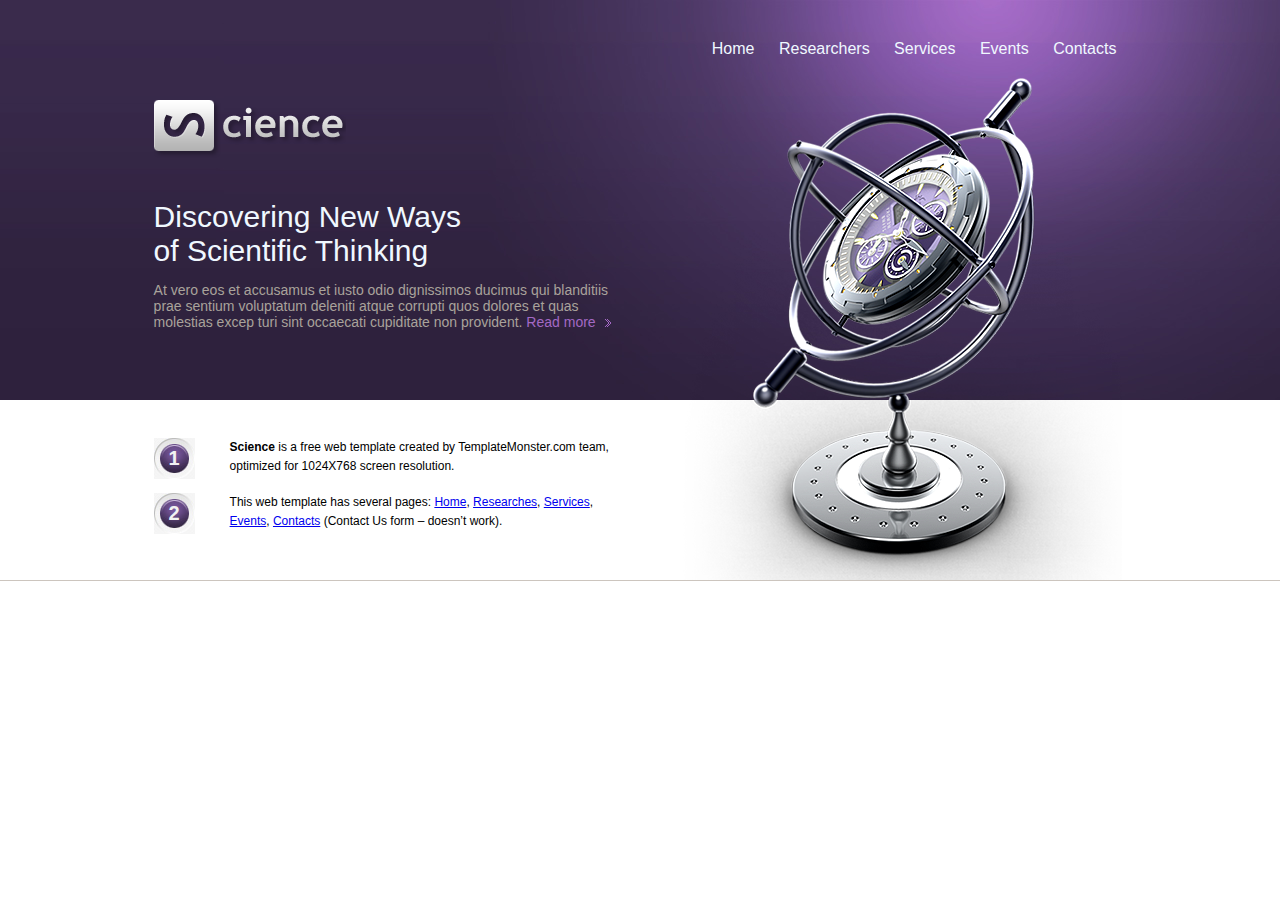
==== index.html @ c8c64d61 "Added full header" ====
<!DOCTYPE html>
<html lang="en">
<head>
    <meta charset="UTF-8">
    <link href="css/style.css" rel="stylesheet"/>
    <title>Science</title>
</head>
<body id="page1">
<div id="img1"></div>
<div class="header">
    <div class="main">
        <div class="wraper">
            <div class="wraper">
                <ul class="navbar ">
                    <li><a href="index.html">Home</a></li>
                    <li><a href="#">Researchers</a></li>
                    <li><a href="#">Services</a></li>
                    <li><a href="#">Events</a></li>
                    <li><a href="#">Contacts</a></li>
                </ul>
            </div>
            <div class="wraper">
                <a href="index.html">
                    <img src="img/logo.png" class="logo">
                </a>
            </div>
        </div>
        <div class="wraper">
            <article class="discribing">
                <div class="text1">
                    Discovering New Ways <span>of Scientific Thinking</span>
                </div>
                <p>At vero eos et accusamus et iusto odio dignissimos ducimus qui blanditiis prae sentium voluptatum
                    deleniti atque corrupti quos dolores et quas molestias excep turi sint occaecati cupiditate non
                    provident. <a href="#" class="link">Read more</a></p>
            </article>
        </div>
    </div>
</div>
<div class="body1 main">
    <div class="discribing ">
        <ul class="list1">
            <li>
                <span class="box1">1</span>
                <strong>Science</strong> is a free web template created by TemplateMonster.com team, optimized
                for 1024X768 screen resolution.<a href="#" class="arrow"></a>
            </li>
            <li>
                <span class="box1">2</span>
                This web template has several pages: <a href="#">Home</a>, <a href="#">Researches</a>,
                <a href="#l">Services</a>, <a href="#">Events</a>, <a href="#">Contacts</a>
                (Contact Us form – doesn’t work).
            </li>
        </ul>
    </div>
</div>
</body>
</html>
---- css/style.css ----
.header{
    background:url(../img/top.jpg) no-repeat;
    width: 100%;
    height:400px;
}

.main{
    z-index: 2;
    width: 100%;
    height: 100%;
    position: relative;
}

#page1{
    height: 100%;
    width: 100%;
    margin-top: 0px;
    margin-left: 0px;
}

html{
    height: 100%;
    margin-top: 0px;
    margin-left: 0px;
    font-family: Arial;
}

.wraper{
    width: 100%;
    height: 50%;
    z-index: 1;
}

.navbar{
    float: right;
    margin-right: 12%;
    margin-top: 40px;
}

.navbar>li{
    display: inline-block;
}

.navbar>li>a{
    text-decoration: none;
    padding: 10px;
    color: aliceblue;
}

li a:hover{
    background-color: aliceblue;
    color: blueviolet;
    border-radius: 4px;
}

.logo{
    margin-left: 12%;
}

.discribing{
    margin-left: 12%;
    height: 100%;
    width: 480px;
}

.text1{
    font-size:30px;
    color:aliceblue;
}

div>span{
    display: block;
}

article>p{
    font-size: 14px;
    color: #a9a29b;
}



.link{
    text-decoration: none;
    background: url(../img/marker_1.gif) right 5px no-repeat;
    display: inline-block;
    padding-right: 15px;
}

p>a{
    color: #a369c4;
}

#img1{
    background: url(../img/bg_img1.png) top center no-repeat;
    height: 580px;
    width: 100%;
    position: absolute;
}

.body1{
    height: 180px;
    width: 100%;
    margin-top: -12px;
    border-bottom: 1px solid #ccc5be;
}

.box1
{background:url(../img/box1.jpg) 0 0 no-repeat;
    float:left;
    font:20px "Trebuchet MS", Arial, Helvetica, sans-serif;
    color:#f2f2f2;font-weight:bold;
    line-height:41px;
    width:41px;
    text-align:center;
    margin-right:35px
}

.list1 {
    padding:38px 0 6px 0;
    list-style: none;
    font-size: 12px;
}

.list1 li {
    line-height:19px;
    width:100%;
    overflow:hidden;
    margin-bottom:14px;
}
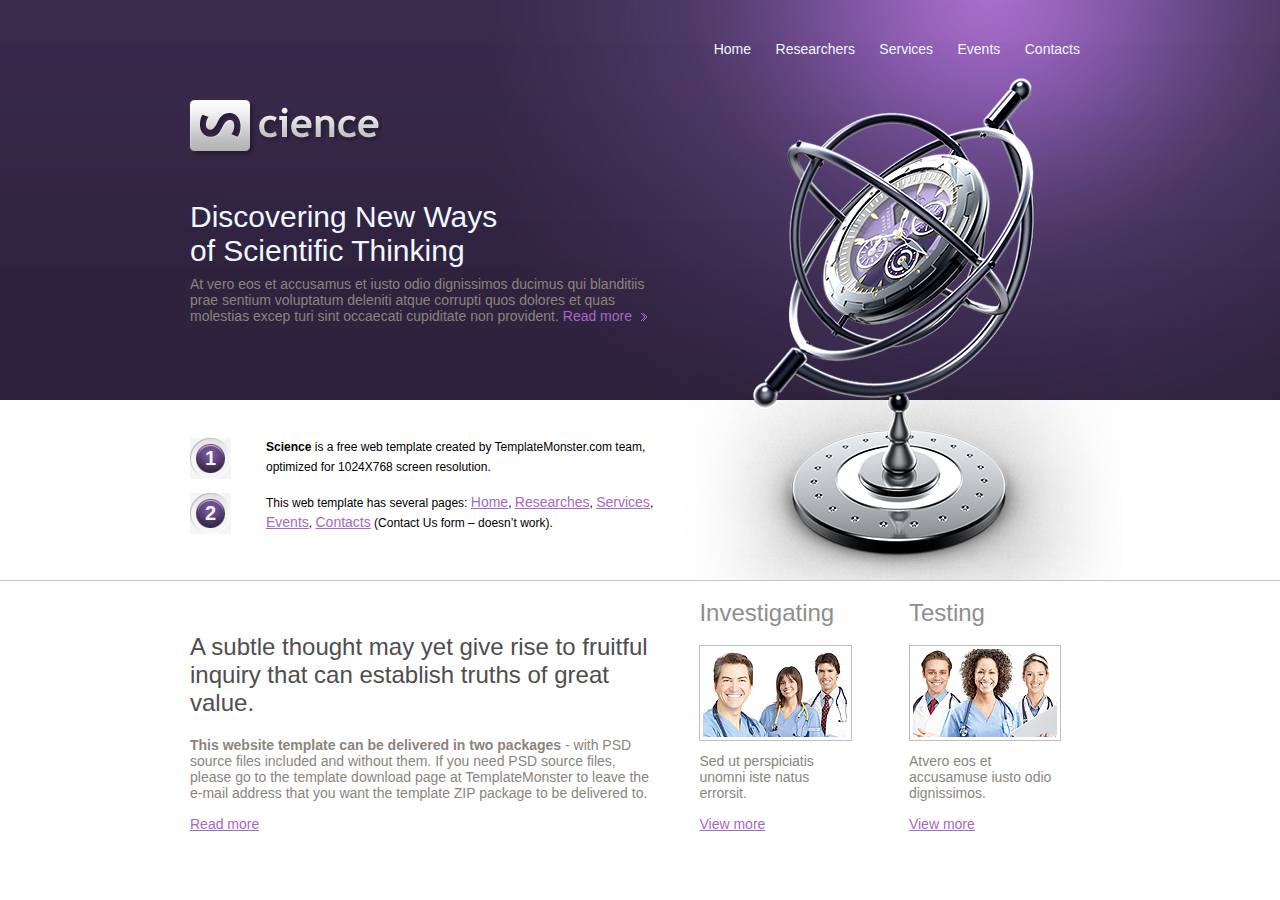
==== commit 3e3a5712: "Started main part of site and some refactoring" ====
--- a/index.html
+++ b/index.html
@@ -21,7 +21,7 @@
             </div>
             <div class="wraper">
                 <a href="index.html">
-                    <img src="img/logo.png" class="logo">
+                    <img src="img/logo.png">
                 </a>
             </div>
         </div>
@@ -37,21 +37,50 @@
         </div>
     </div>
 </div>
-<div class="body1 main">
-    <div class="discribing ">
-        <ul class="list1">
-            <li>
-                <span class="box1">1</span>
-                <strong>Science</strong> is a free web template created by TemplateMonster.com team, optimized
-                for 1024X768 screen resolution.<a href="#" class="arrow"></a>
-            </li>
-            <li>
-                <span class="box1">2</span>
-                This web template has several pages: <a href="#">Home</a>, <a href="#">Researches</a>,
-                <a href="#l">Services</a>, <a href="#">Events</a>, <a href="#">Contacts</a>
-                (Contact Us form – doesn’t work).
-            </li>
-        </ul>
+<div class="body1">
+    <div class="main">
+        <div class="discribing ">
+            <ul class="list1">
+                <li>
+                    <span class="box1">1</span>
+                    <strong>Science</strong> is a free web template created by TemplateMonster.com team, optimized
+                    for 1024X768 screen resolution.<a href="#" class="arrow"></a>
+                </li>
+                <li>
+                    <span class="box1">2</span>
+                    This web template has several pages: <a href="#">Home</a>, <a href="#">Researches</a>,
+                    <a href="#l">Services</a>, <a href="#">Events</a>, <a href="#">Contacts</a>
+                    (Contact Us form – doesn’t work).
+                </li>
+            </ul>
+        </div>
+    </div>
+</div>
+<div>
+    <div class="content">
+        <div class="main">
+            <article class="main_text">
+                <h2>A subtle thought may yet give rise to
+                    <span>fruitful inquiry that can establish truths of great value.</span></h2>
+                <p><strong>This website template can be delivered in two packages</strong> - with PSD source files
+                    included and without them. If you need PSD source files, please go to the template download page at
+                    TemplateMonster to leave the e-mail address that you want the template ZIP package to be delivered
+                    to.</p>
+                <a href="#">Read more</a>
+            </article>
+            <article class="info_picture">
+                <h2 class="color1">Investigating</h2>
+                <img src="img/page1_img1.jpg">
+                <p>Sed ut perspiciatis unomni iste natus errorsit.</p>
+                <a href="#">View more</a>
+            </article>
+            <article class="info_picture">
+                <h2 class="color1">Testing</h2>
+                <img src="img/page1_img2.jpg">
+                <p>Atvero eos et accusamuse iusto odio dignissimos.</p>
+                <a href="#">View more</a>
+            </article>
+        </div>
     </div>
 </div>
 </body>
--- a/css/style.css
+++ b/css/style.css
@@ -6,9 +6,10 @@
 
 .main{
     z-index: 2;
-    width: 100%;
+    width:900px;
     height: 100%;
     position: relative;
+    margin:0 auto;
 }
 
 #page1{
@@ -33,7 +34,6 @@
 
 .navbar{
     float: right;
-    margin-right: 12%;
     margin-top: 40px;
 }
 
@@ -53,12 +53,8 @@
     border-radius: 4px;
 }
 
-.logo{
-    margin-left: 12%;
-}
 
 .discribing{
-    margin-left: 12%;
     height: 100%;
     width: 480px;
 }
@@ -74,7 +70,8 @@
 
 article>p{
     font-size: 14px;
-    color: #a9a29b;
+    color: #8b847d;
+    margin-top: 8px;
 }
 
 
@@ -84,10 +81,6 @@
     background: url(../img/marker_1.gif) right 5px no-repeat;
     display: inline-block;
     padding-right: 15px;
-}
-
-p>a{
-    color: #a369c4;
 }
 
 #img1{
@@ -105,7 +98,7 @@
 }
 
 .box1
-{background:url(../img/box1.jpg) 0 0 no-repeat;
+{   background:url(../img/box1.jpg) 0 0 no-repeat;
     float:left;
     font:20px "Trebuchet MS", Arial, Helvetica, sans-serif;
     color:#f2f2f2;font-weight:bold;
@@ -126,4 +119,40 @@
     width:100%;
     overflow:hidden;
     margin-bottom:14px;
+}
+
+.content{
+    width: 100%;
+    height: 260px;
+    padding-bottom: 15px;
+    display: block;
+}
+
+.main_text{
+    height: 100%;
+    width: 460px;
+    display: inline-block;
+}
+
+.main_text>h2{
+    font: 24px "Trebuchet MS", Arial, Helvetica, sans-serif;
+    color: #4e4e4e;
+}
+
+a{
+    color:#a369c4;
+    font-size: 14px;
+}
+
+.info_picture{
+    display: inline-block;
+    padding-left:45px;
+    height: 100%;
+    width: 160px;
+}
+
+.color1{
+    color: #8e8e8e;
+    font: 24px Arial, Helvetica, sans-serif;
+    line-height: 24px;
 }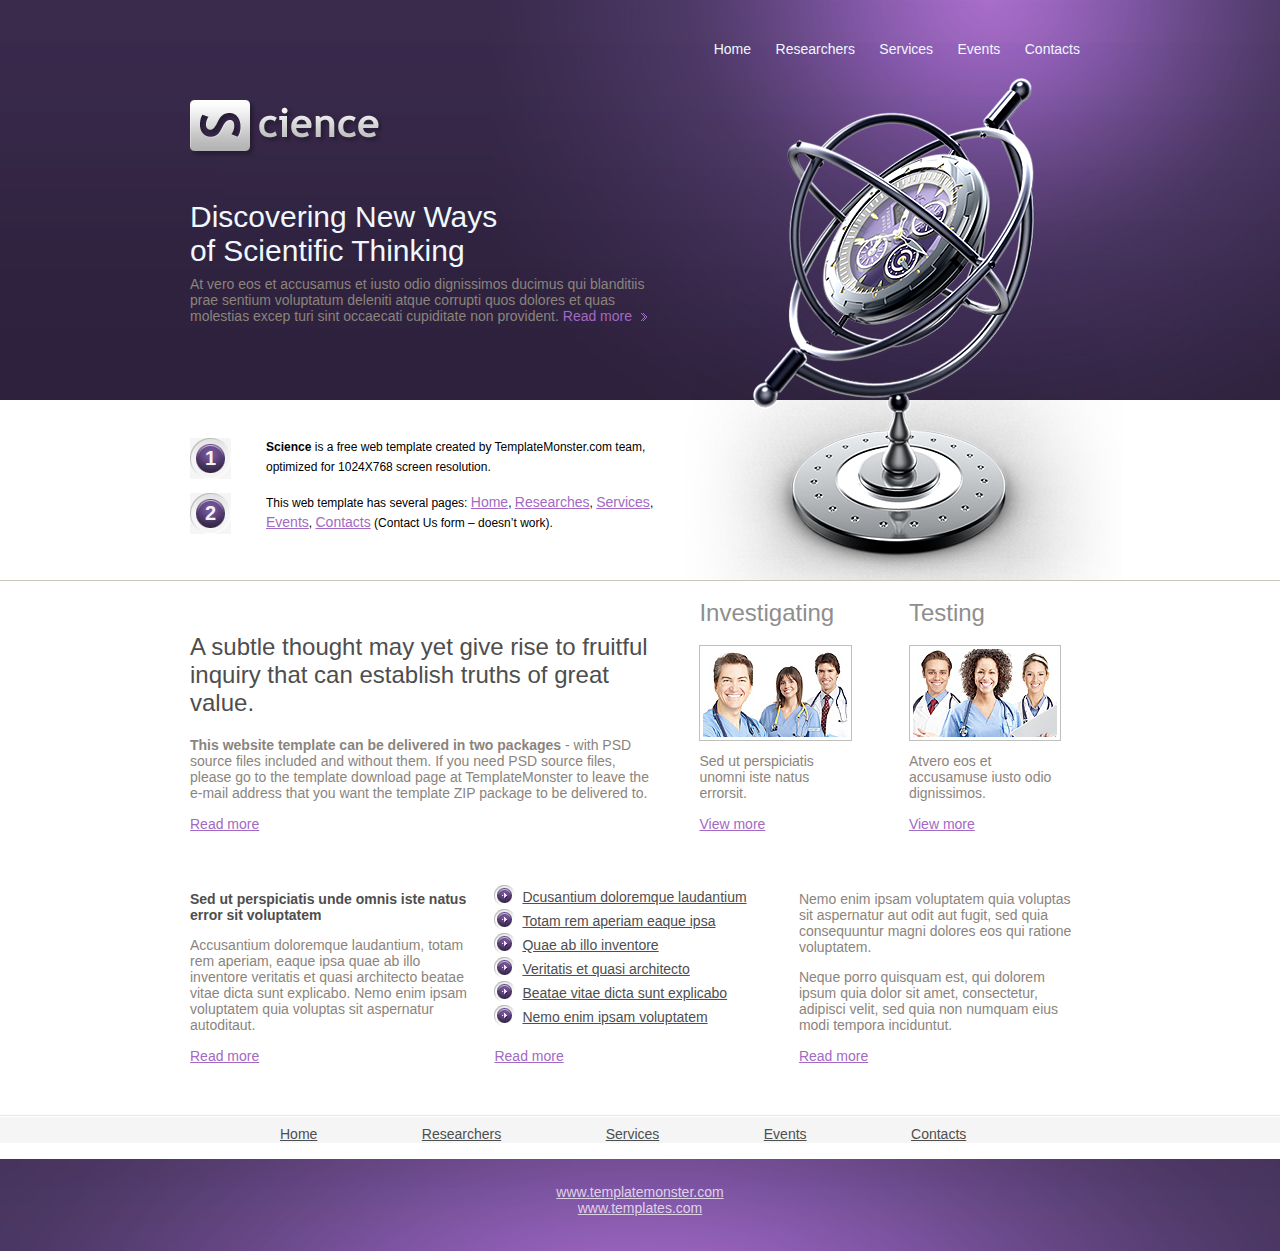
==== commit 92e48e5c: "Added full main part and footer" ====
--- a/index.html
+++ b/index.html
@@ -5,7 +5,7 @@
     <link href="css/style.css" rel="stylesheet"/>
     <title>Science</title>
 </head>
-<body id="page1">
+<body id="page1" style="margin-bottom: 0px">
 <div id="img1"></div>
 <div class="header">
     <div class="main">
@@ -82,6 +82,55 @@
             </article>
         </div>
     </div>
+    <div class="content">
+        <div class="main">
+            <article class="block">
+                <p class="color2"><strong>Sed ut perspiciatis unde omnis iste natus error sit voluptatem </strong>
+                </p>
+                <p>Accusantium doloremque laudantium, totam rem aperiam, eaque ipsa quae ab illo inventore veritatis
+                    et quasi architecto beatae vitae dicta sunt explicabo. Nemo enim ipsam voluptatem quia voluptas
+                    sit aspernatur autoditaut.</p>
+                <a href="#">Read more</a>
+            </article>
+            <article class="block pad_left">
+                <ul class="list2">
+                    <li><a href="#">Dcusantium doloremque laudantium</a></li>
+                    <li><a href="#">Totam rem aperiam eaque ipsa</a></li>
+                    <li><a href="#">Quae ab illo inventore</a></li>
+                    <li><a href="#">Veritatis et quasi architecto</a></li>
+                    <li><a href="#">Beatae vitae dicta sunt explicabo</a></li>
+                    <li><a href="#">Nemo enim ipsam voluptatem</a></li>
+                </ul>
+                <a href="#">Read more</a>
+            </article>
+            <article class="block pad_left">
+                <p>Nemo enim ipsam voluptatem quia voluptas sit aspernatur aut odit aut fugit, sed
+                    quia consequuntur magni dolores eos qui ratione voluptatem.</p>
+                <p>Neque porro quisquam est, qui dolorem ipsum quia dolor sit amet, consectetur, adipisci velit, sed
+                    quia non numquam eius modi tempora inciduntut.</p>
+                <a href="#">Read more</a>
+            </article>
+        </div>
+    </div>
+</div>
+<div class="pre_footer">
+    <div class="main">
+        <ul class="bot_navbar">
+            <li><a href="index.html">Home</a></li>
+            <li><a href="#">Researchers</a></li>
+            <li><a href="#">Services</a></li>
+            <li><a href="#">Events</a></li>
+            <li><a href="#">Contacts</a></li>
+        </ul>
+    </div>
+</div>
+<div class="footer">
+    <div class="main">
+        <footer>
+            <a href="http://www.templatemonster.com/" target="_blank" rel="nofollow">www.templatemonster.com</a>
+            <a href="http://www.templates.com/product/3d-models/" target="_blank" rel="nofollow">www.templates.com</a>
+        </footer>
+    </div>
 </div>
 </body>
 </html>--- a/css/style.css
+++ b/css/style.css
@@ -13,16 +13,12 @@
 }
 
 #page1{
-    height: 100%;
     width: 100%;
     margin-top: 0px;
     margin-left: 0px;
 }
 
 html{
-    height: 100%;
-    margin-top: 0px;
-    margin-left: 0px;
     font-family: Arial;
 }
 
@@ -47,7 +43,7 @@
     color: aliceblue;
 }
 
-li a:hover{
+.navbar>li>a:hover{
     background-color: aliceblue;
     color: blueviolet;
     border-radius: 4px;
@@ -73,8 +69,6 @@
     color: #8b847d;
     margin-top: 8px;
 }
-
-
 
 .link{
     text-decoration: none;
@@ -123,8 +117,7 @@
 
 .content{
     width: 100%;
-    height: 260px;
-    padding-bottom: 15px;
+    padding-bottom: 50px;
     display: block;
 }
 
@@ -142,6 +135,10 @@
 a{
     color:#a369c4;
     font-size: 14px;
+}
+
+a:hover {
+    text-decoration:none;
 }
 
 .info_picture{
@@ -155,4 +152,69 @@
     color: #8e8e8e;
     font: 24px Arial, Helvetica, sans-serif;
     line-height: 24px;
+}
+
+.block{
+    width: 280px;
+    display: inline-block;
+}
+
+.pad_left{
+    padding-left: 20px;
+}
+
+.color2{
+    color:#4e4e4e;
+}
+
+.list2{
+    list-style: none;
+    padding-bottom: 18px;
+    margin: 0;
+    padding-left: 0px;
+}
+
+.list2 li{
+    line-height: 24px;
+    padding-left: 28px;
+    background: url(../img/marker_2.jpg) no-repeat;
+
+}
+
+.list2>li>a{
+    color: #4e4e4e;
+}
+
+.pre_footer{
+    background:url(../img/line_hor2.jpg) top repeat-x #f5f5f5;
+}
+
+.bot_navbar{
+    margin-top: 0px;
+}
+
+.bot_navbar>li{
+    display: inline-block;
+    padding: 0 40px 0 40px;
+    margin: 10px 10px 0 10px;
+    font-size: 16px;
+}
+
+.bot_navbar>li>a{
+    color: #4e4e4e;
+}
+
+.footer{
+    background: url(../img/bot.jpg) top center no-repeat #38294a;
+}
+
+footer{
+    text-align: center;
+    padding-top: 25px;
+    height: 67px;
+}
+
+footer>a{
+    display: block;
+    color: #dfd2e7;
 }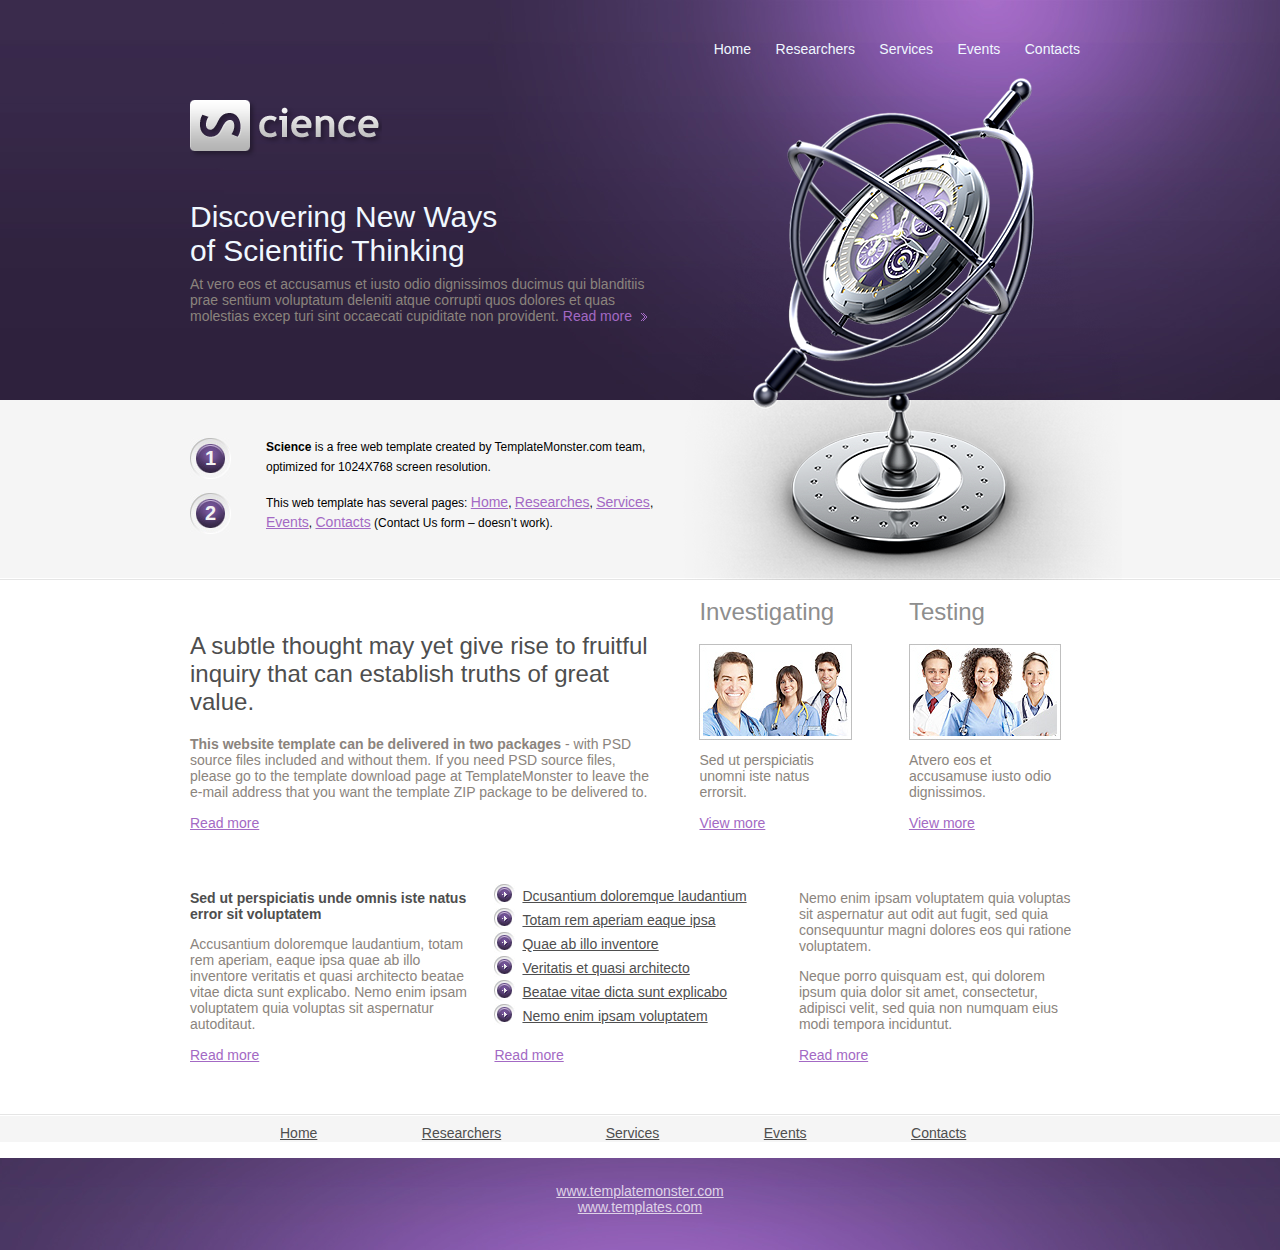
==== commit 51ef5171: "Changed style of buttons on navbar and started researchers.html" ====
--- a/index.html
+++ b/index.html
@@ -5,7 +5,7 @@
     <link href="css/style.css" rel="stylesheet"/>
     <title>Science</title>
 </head>
-<body id="page1" style="margin-bottom: 0px">
+<body id="page" style="margin-bottom: 0px">
 <div id="img1"></div>
 <div class="header">
     <div class="main">
@@ -13,7 +13,7 @@
             <div class="wraper">
                 <ul class="navbar ">
                     <li><a href="index.html">Home</a></li>
-                    <li><a href="#">Researchers</a></li>
+                    <li><a href="researchers.html">Researchers</a></li>
                     <li><a href="#">Services</a></li>
                     <li><a href="#">Events</a></li>
                     <li><a href="#">Contacts</a></li>
--- a/css/style.css
+++ b/css/style.css
@@ -12,7 +12,7 @@
     margin:0 auto;
 }
 
-#page1{
+#page{
     width: 100%;
     margin-top: 0px;
     margin-left: 0px;
@@ -44,7 +44,7 @@
 }
 
 .navbar>li>a:hover{
-    background-color: aliceblue;
+    background:url(../img/menu_bg.gif) top repeat-x #b3b3b3;
     color: blueviolet;
     border-radius: 4px;
 }
@@ -84,11 +84,18 @@
     position: absolute;
 }
 
+#img2{
+    background: url(../img/bg_img2.png) top center no-repeat;
+    height: 400px;
+    width: 100%;
+    position: absolute;
+}
+
 .body1{
     height: 180px;
     width: 100%;
     margin-top: -12px;
-    border-bottom: 1px solid #ccc5be;
+    background: url(../img/line_hor1.jpg) bottom repeat-x #f5f5f5;
 }
 
 .box1
@@ -127,7 +134,7 @@
     display: inline-block;
 }
 
-.main_text>h2{
+h2{
     font: 24px "Trebuchet MS", Arial, Helvetica, sans-serif;
     color: #4e4e4e;
 }
@@ -217,4 +224,51 @@
 footer>a{
     display: block;
     color: #dfd2e7;
-}+}
+
+.pad_bot{
+    padding-bottom: 20px;
+}
+
+.pad_top{
+    padding-top: 20px;
+}
+
+.header1{
+    background:url(../img/top.jpg) no-repeat;
+    width: 100%;
+    height: 300px;
+}
+
+.wraper1{
+    width: 100%;
+    height: 35%;
+    padding-bottom: 10px;
+}
+
+.marg_right{
+    margin-right: 46%;
+}
+
+.body2{
+    background: url(../img/line_hor1.jpg) bottom repeat-x #f5f5f5;
+}
+
+
+.img2{
+    margin-right: 40px;
+    display: inline-block;
+    background: url(../img/page2_img1.jpg)0 0 no-repeat;
+    width: 93px;
+    height: 117px;
+}
+
+.text2{
+    font-size: 14px;
+    color: #8b847d;
+    display: inline-block;
+    position: absolute;
+    width: 750px;
+}
+
+.text2>strong{ color:#4e4e4e;}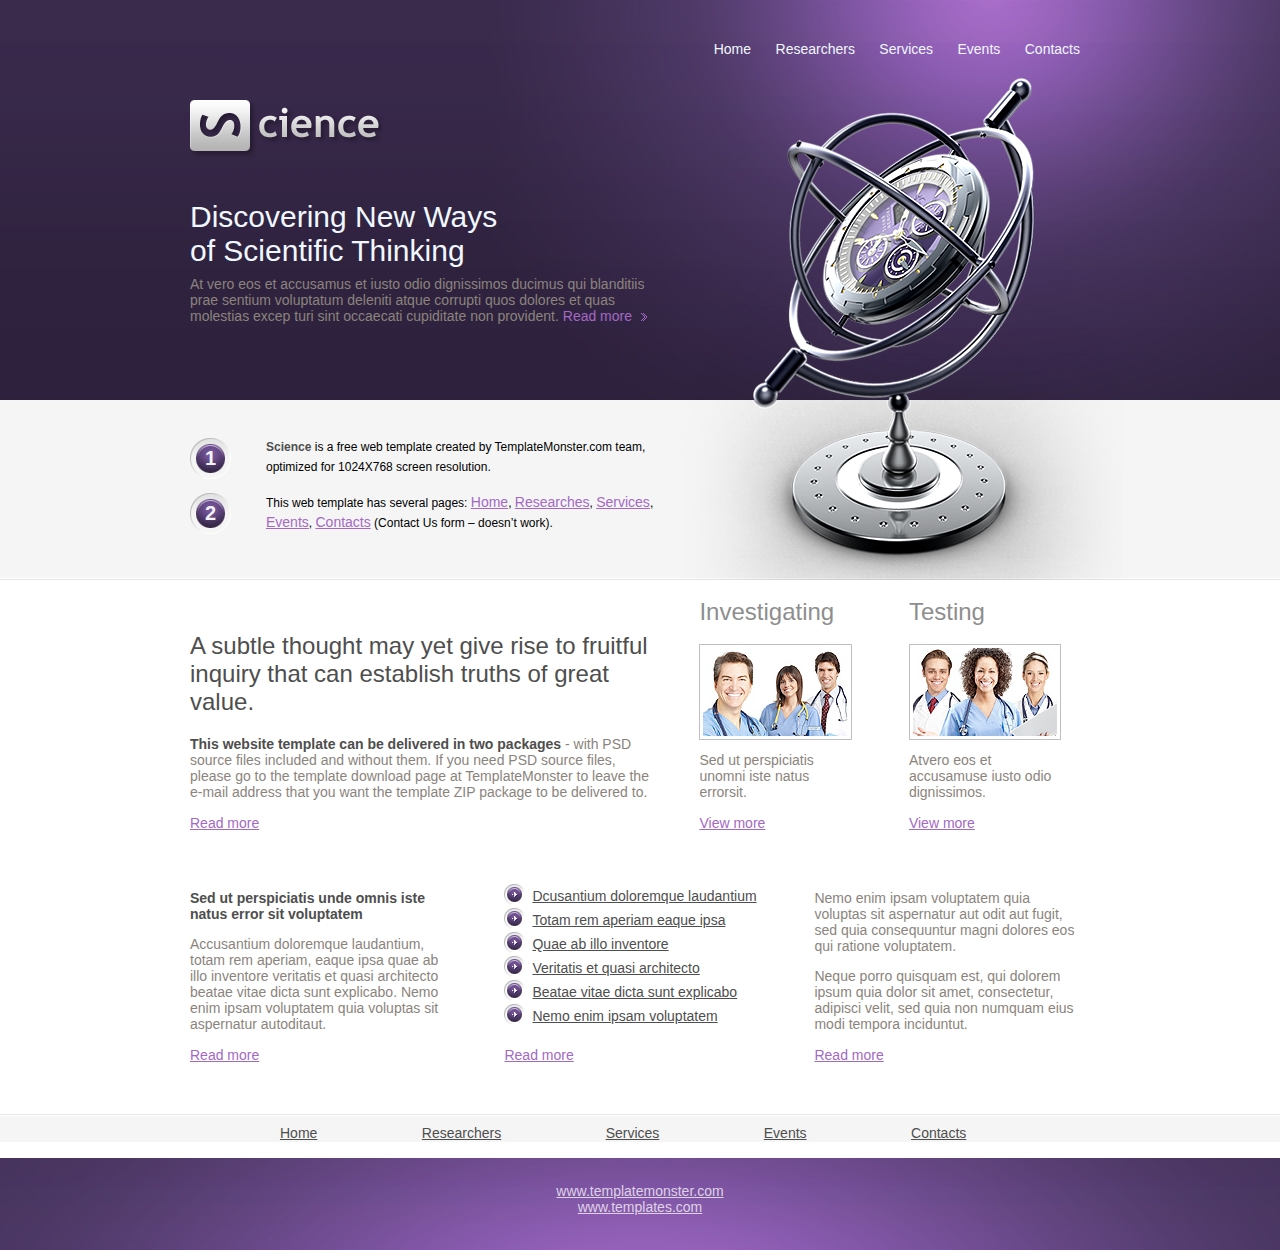
==== commit 52dbcc66: "Ended researchers.html file" ====
--- a/index.html
+++ b/index.html
@@ -62,7 +62,7 @@
             <article class="main_text">
                 <h2>A subtle thought may yet give rise to
                     <span>fruitful inquiry that can establish truths of great value.</span></h2>
-                <p><strong>This website template can be delivered in two packages</strong> - with PSD source files
+                <p ><strong>This website template can be delivered in two packages</strong> - with PSD source files
                     included and without them. If you need PSD source files, please go to the template download page at
                     TemplateMonster to leave the e-mail address that you want the template ZIP package to be delivered
                     to.</p>
@@ -103,7 +103,7 @@
                 </ul>
                 <a href="#">Read more</a>
             </article>
-            <article class="block pad_left">
+            <article class="block pad_left pos">
                 <p>Nemo enim ipsam voluptatem quia voluptas sit aspernatur aut odit aut fugit, sed
                     quia consequuntur magni dolores eos qui ratione voluptatem.</p>
                 <p>Neque porro quisquam est, qui dolorem ipsum quia dolor sit amet, consectetur, adipisci velit, sed
@@ -117,7 +117,7 @@
     <div class="main">
         <ul class="bot_navbar">
             <li><a href="index.html">Home</a></li>
-            <li><a href="#">Researchers</a></li>
+            <li><a href="researchers.html">Researchers</a></li>
             <li><a href="#">Services</a></li>
             <li><a href="#">Events</a></li>
             <li><a href="#">Contacts</a></li>
--- a/css/style.css
+++ b/css/style.css
@@ -155,6 +155,10 @@
     width: 160px;
 }
 
+.pos{
+    position: absolute;
+}
+
 .color1{
     color: #8e8e8e;
     font: 24px Arial, Helvetica, sans-serif;
@@ -162,12 +166,12 @@
 }
 
 .block{
-    width: 280px;
+    width: 260px;
     display: inline-block;
 }
 
 .pad_left{
-    padding-left: 20px;
+    padding-left: 50px;
 }
 
 .color2{
@@ -268,7 +272,47 @@
     color: #8b847d;
     display: inline-block;
     position: absolute;
-    width: 750px;
-}
-
-.text2>strong{ color:#4e4e4e;}+}
+
+strong{
+    color:#4e4e4e;
+}
+
+.text3{
+    font-size: 14px;
+    color: #8b847d;
+    display: inline-block;
+    width: 500px;
+}
+
+.text3>p{
+    margin: 5px 0px 5px 0px;
+}
+
+.box2{
+    padding-left: 15px;
+    padding-top: 20px;
+    display: inline-block;
+    position: absolute;
+    width: 380px;
+}
+
+.info{
+    padding-bottom: 15px;
+}
+
+.info_block{
+    display: inline-block;
+    position: absolute;
+    font-size: 14px;
+    color: #8b847d;
+    padding-left: 20px;
+}
+
+.info_block>p{
+    margin-top: 5px;
+}
+
+.content2{
+    height: 280px;
+}